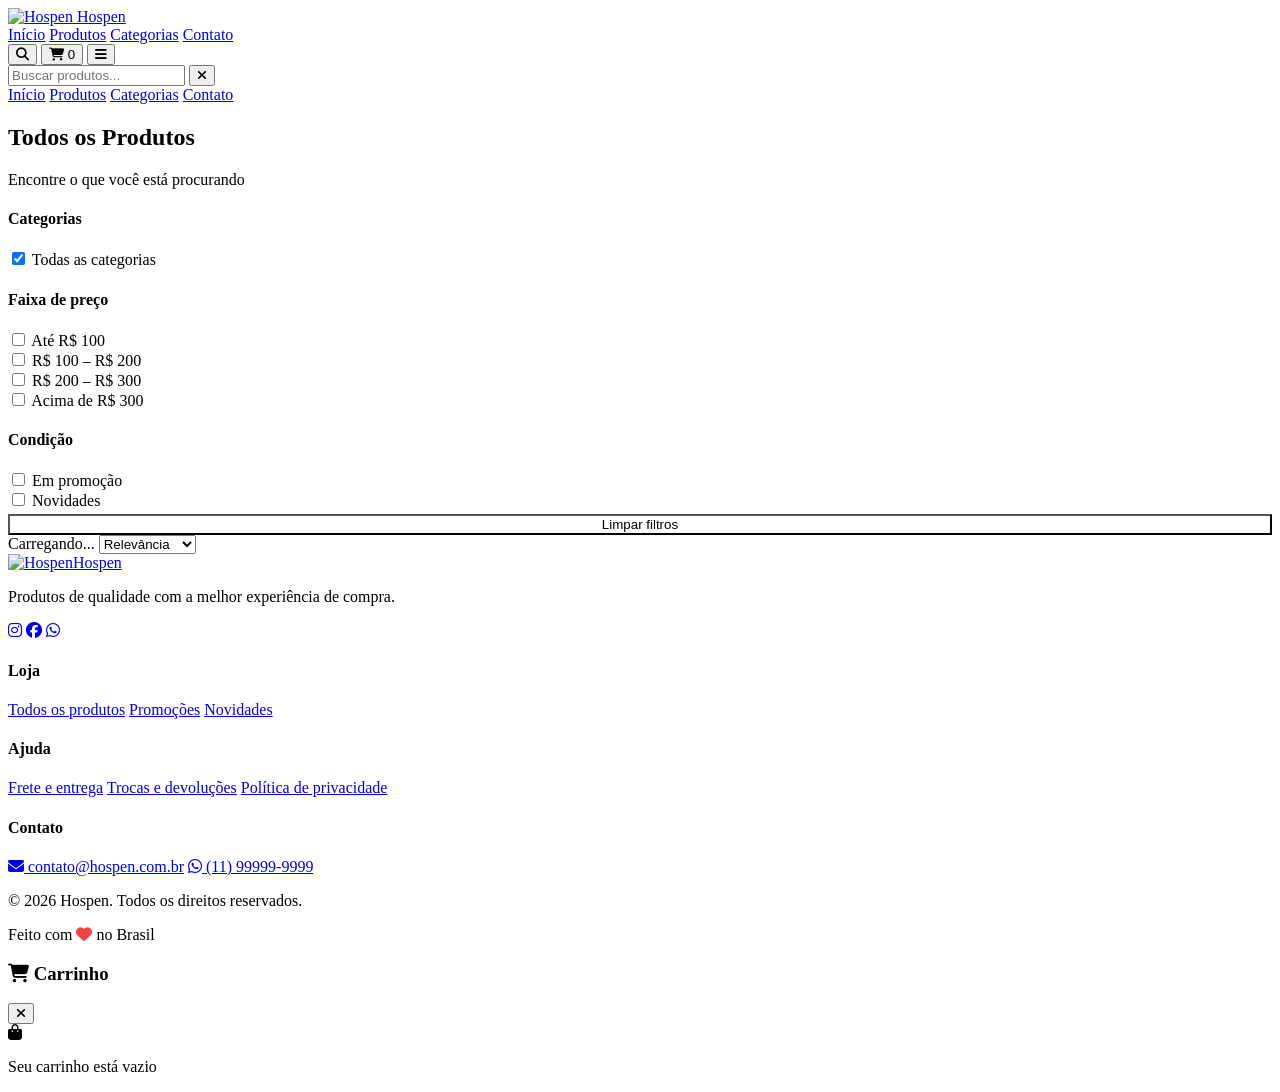
==== catalog.html @ ec9a15dd "Add files via upload" ====
<!DOCTYPE html>
<html lang="pt-BR">
<head>
  <meta charset="UTF-8" />
  <meta name="viewport" content="width=device-width, initial-scale=1.0" />
  <title>Produtos — Hospen</title>
  <link rel="stylesheet" href="css/style.css" />
  <link rel="stylesheet" href="https://cdn.jsdelivr.net/npm/@fortawesome/fontawesome-free@6.4.0/css/all.min.css" />
  <link href="https://fonts.googleapis.com/css2?family=Inter:wght@300;400;500;600;700;800&display=swap" rel="stylesheet" />
</head>
<body>

  <!-- HEADER -->
  <header class="header" id="header">
    <div class="header-inner container">
      <a href="index.html" class="logo">
        <img src="logo.png" alt="Hospen" style="height:32px;width:auto;" />
        <span>Hospen</span>
      </a>
      <nav class="nav-desktop" aria-label="Menu principal">
        <a href="index.html" class="nav-link">Início</a>
        <a href="catalog.html" class="nav-link active">Produtos</a>
        <a href="index.html#categorias" class="nav-link">Categorias</a>
        <a href="index.html#contato" class="nav-link">Contato</a>
      </nav>
      <div class="header-actions">
        <button class="btn-search" aria-label="Buscar"><i class="fa-solid fa-magnifying-glass"></i></button>
        <button class="btn-cart" id="btn-cart-header" aria-label="Carrinho">
          <i class="fa-solid fa-cart-shopping"></i>
          <span class="cart-badge" id="cart-badge">0</span>
        </button>
        <button class="btn-menu-mobile" id="btn-menu-mobile" aria-label="Abrir menu">
          <i class="fa-solid fa-bars"></i>
        </button>
      </div>
    </div>
    <div class="search-bar" id="search-bar">
      <div class="container">
        <input type="text" id="search-input" placeholder="Buscar produtos..." autocomplete="off" />
        <button id="btn-search-close"><i class="fa-solid fa-xmark"></i></button>
      </div>
    </div>
    <nav class="nav-mobile" id="nav-mobile" aria-label="Menu mobile">
      <a href="index.html" class="nav-link">Início</a>
      <a href="catalog.html" class="nav-link">Produtos</a>
      <a href="index.html#categorias" class="nav-link">Categorias</a>
      <a href="index.html#contato" class="nav-link">Contato</a>
    </nav>
  </header>

  <!-- PAGE HERO -->
  <section class="page-hero">
    <div class="container">
      <h1 id="page-title">Todos os Produtos</h1>
      <p id="page-subtitle">Encontre o que você está procurando</p>
    </div>
  </section>

  <!-- CATALOG -->
  <main class="container">
    <div class="catalog-layout">

      <!-- FILTROS -->
      <aside class="filters-sidebar" id="filters-sidebar">
        <div class="filter-card">
          <h4>Categorias</h4>
          <div id="filter-categories">
            <label class="filter-option">
              <input type="checkbox" value="all" checked id="cat-all" onchange="handleCatFilter(this)" />
              <label for="cat-all">Todas as categorias</label>
            </label>
          </div>
        </div>

        <div class="filter-card">
          <h4>Faixa de preço</h4>
          <div class="filter-option">
            <input type="checkbox" id="price-0-100" value="0-100" onchange="applyFilters()" />
            <label for="price-0-100">Até R$ 100</label>
          </div>
          <div class="filter-option">
            <input type="checkbox" id="price-100-200" value="100-200" onchange="applyFilters()" />
            <label for="price-100-200">R$ 100 – R$ 200</label>
          </div>
          <div class="filter-option">
            <input type="checkbox" id="price-200-300" value="200-300" onchange="applyFilters()" />
            <label for="price-200-300">R$ 200 – R$ 300</label>
          </div>
          <div class="filter-option">
            <input type="checkbox" id="price-300" value="300+" onchange="applyFilters()" />
            <label for="price-300">Acima de R$ 300</label>
          </div>
        </div>

        <div class="filter-card">
          <h4>Condição</h4>
          <div class="filter-option">
            <input type="checkbox" id="filter-sale" value="sale" onchange="applyFilters()" />
            <label for="filter-sale">Em promoção</label>
          </div>
          <div class="filter-option">
            <input type="checkbox" id="filter-new" value="new" onchange="applyFilters()" />
            <label for="filter-new">Novidades</label>
          </div>
        </div>

        <button class="btn btn-outline" style="width:100%;background:var(--primary);margin-top:4px" onclick="clearFilters()">
          Limpar filtros
        </button>
      </aside>

      <!-- PRODUTOS -->
      <section class="catalog-main">
        <div class="catalog-toolbar">
          <span class="catalog-count" id="catalog-count">Carregando...</span>
          <select class="catalog-sort" id="catalog-sort" onchange="applyFilters()">
            <option value="default">Relevância</option>
            <option value="price-asc">Menor preço</option>
            <option value="price-desc">Maior preço</option>
          </select>
        </div>

        <!-- Mobile: Abrir filtros -->
        <div style="display:none" id="mobile-filter-toggle">
          <button class="btn btn-ghost" style="width:100%;margin-bottom:16px" onclick="toggleMobileFilters()">
            <i class="fa-solid fa-sliders"></i> Filtros
          </button>
          <!-- Mobile filter drawer aqui se precisar -->
        </div>

        <div class="products-grid" id="catalog-grid">
          <!-- Preenchido via JS -->
        </div>

        <div class="pagination" id="pagination"></div>
      </section>
    </div>
  </main>

  <!-- FOOTER -->
  <footer class="footer">
    <div class="container footer-grid">
      <div class="footer-brand">
        <a href="index.html" class="logo"><img src="logo.png" alt="Hospen" style="height:32px;width:auto;" /><span>Hospen</span></a>
        <p>Produtos de qualidade com a melhor experiência de compra.</p>
        <div class="social-links">
          <a href="#" aria-label="Instagram"><i class="fa-brands fa-instagram"></i></a>
          <a href="#" aria-label="Facebook"><i class="fa-brands fa-facebook"></i></a>
          <a href="#" aria-label="WhatsApp"><i class="fa-brands fa-whatsapp"></i></a>
        </div>
      </div>
      <div class="footer-col">
        <h4>Loja</h4>
        <a href="catalog.html">Todos os produtos</a>
        <a href="catalog.html?filter=sale">Promoções</a>
        <a href="catalog.html?filter=new">Novidades</a>
      </div>
      <div class="footer-col">
        <h4>Ajuda</h4>
        <a href="#">Frete e entrega</a>
        <a href="#">Trocas e devoluções</a>
        <a href="#">Política de privacidade</a>
      </div>
      <div class="footer-col">
        <h4>Contato</h4>
        <a href="mailto:contato@hospen.com.br"><i class="fa-solid fa-envelope"></i> contato@hospen.com.br</a>
        <a href="https://wa.me/5511999999999"><i class="fa-brands fa-whatsapp"></i> (11) 99999-9999</a>
      </div>
    </div>
    <div class="footer-bottom">
      <p>© 2026 Hospen. Todos os direitos reservados.</p>
      <p>Feito com <i class="fa-solid fa-heart" style="color:#ef4444"></i> no Brasil</p>
    </div>
  </footer>

  <!-- CARRINHO LATERAL -->
  <aside class="cart-sidebar" id="cart-sidebar">
    <div class="cart-header">
      <h3><i class="fa-solid fa-cart-shopping"></i> Carrinho</h3>
      <button id="btn-close-cart"><i class="fa-solid fa-xmark"></i></button>
    </div>
    <div class="cart-items" id="cart-items">
      <div class="cart-empty" id="cart-empty">
        <i class="fa-solid fa-bag-shopping"></i>
        <p>Seu carrinho está vazio</p>
      </div>
    </div>
    <div class="cart-footer" id="cart-footer" style="display:none">
      <div class="cart-summary"><span>Subtotal</span><strong id="cart-subtotal">R$ 0,00</strong></div>
      <div class="cart-summary"><span>Frete</span><strong id="cart-freight">Calcular</strong></div>
      <div class="cart-summary total"><span>Total</span><strong id="cart-total">R$ 0,00</strong></div>
      <a href="checkout.html" class="btn btn-primary btn-full"><i class="fa-solid fa-lock"></i> Finalizar compra</a>
      <button class="btn btn-ghost btn-full" id="btn-continue-shopping">Continuar comprando</button>
    </div>
  </aside>
  <div class="overlay" id="overlay"></div>
  <div class="toast" id="toast"></div>

  <script src="js/store.js"></script>
  <script src="js/cart.js"></script>
  <script src="js/main.js"></script>
  <script src="js/catalog.js"></script>
</body>
</html>
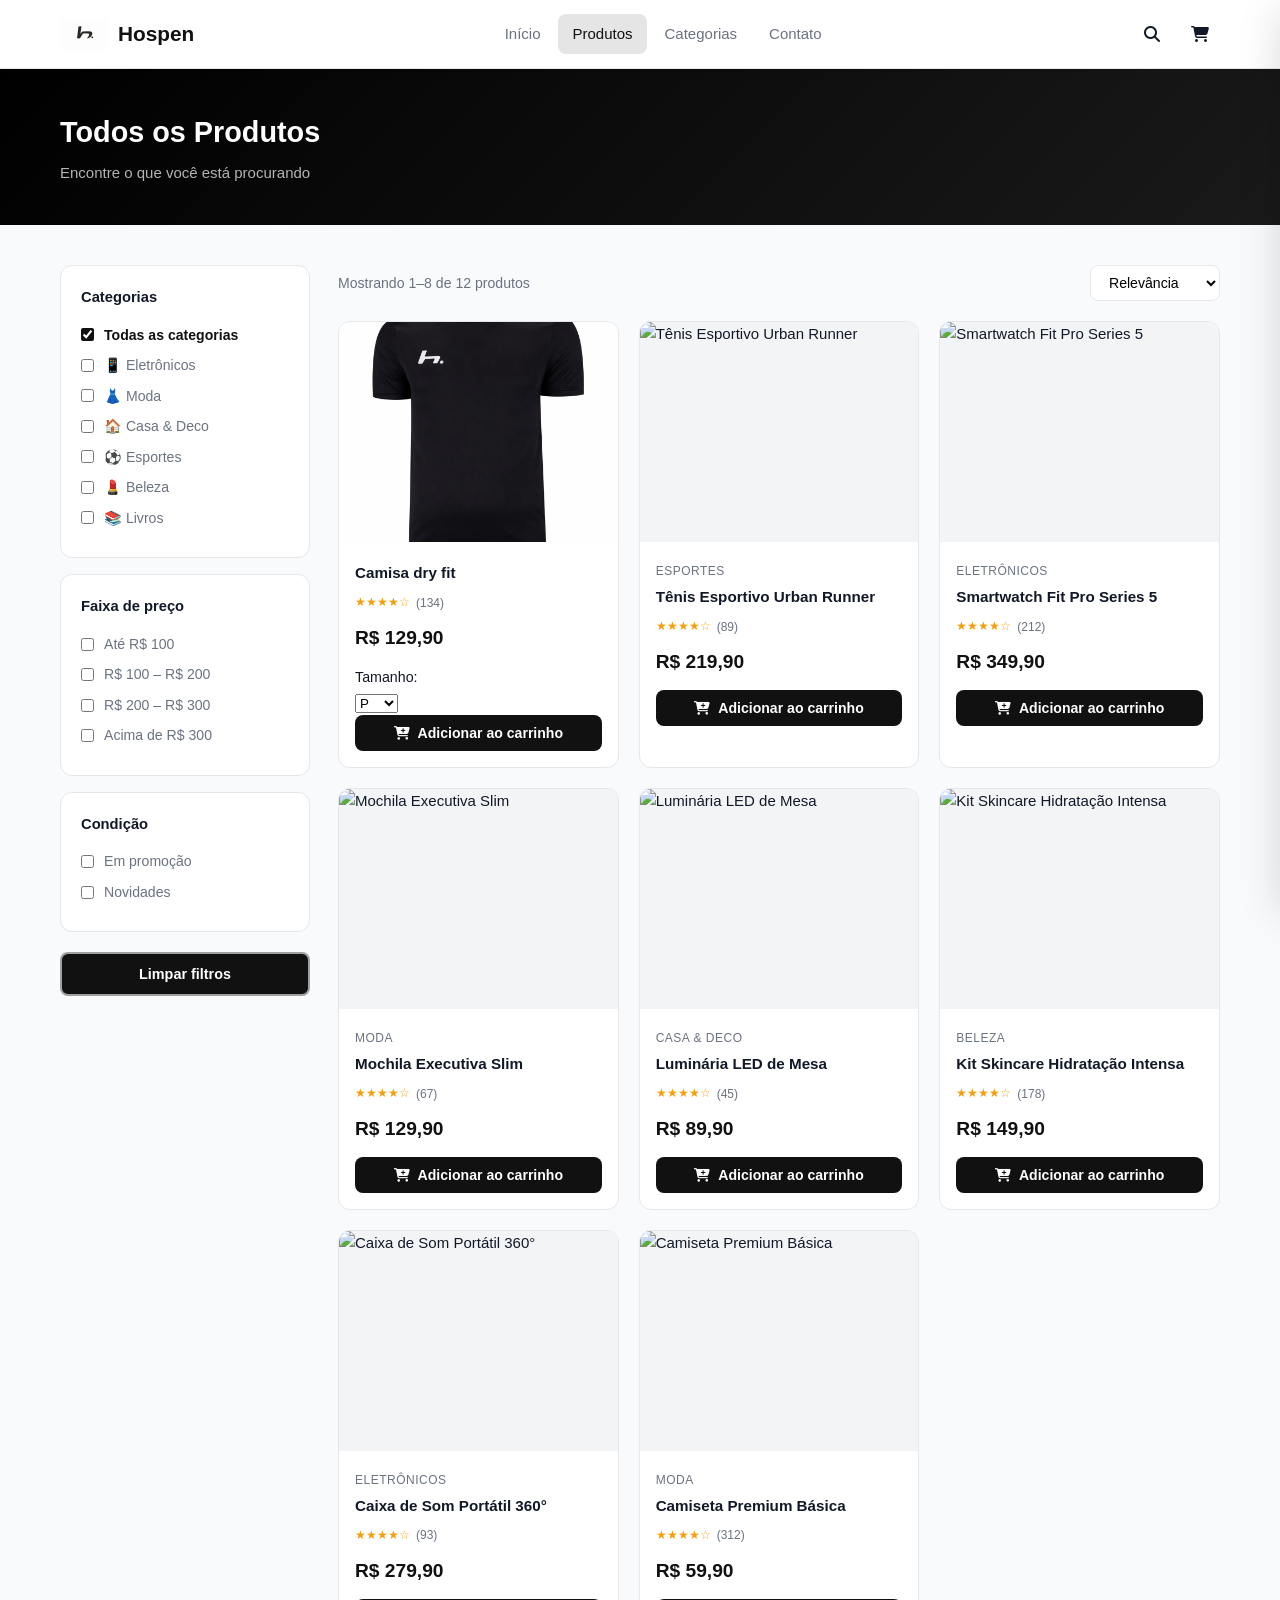
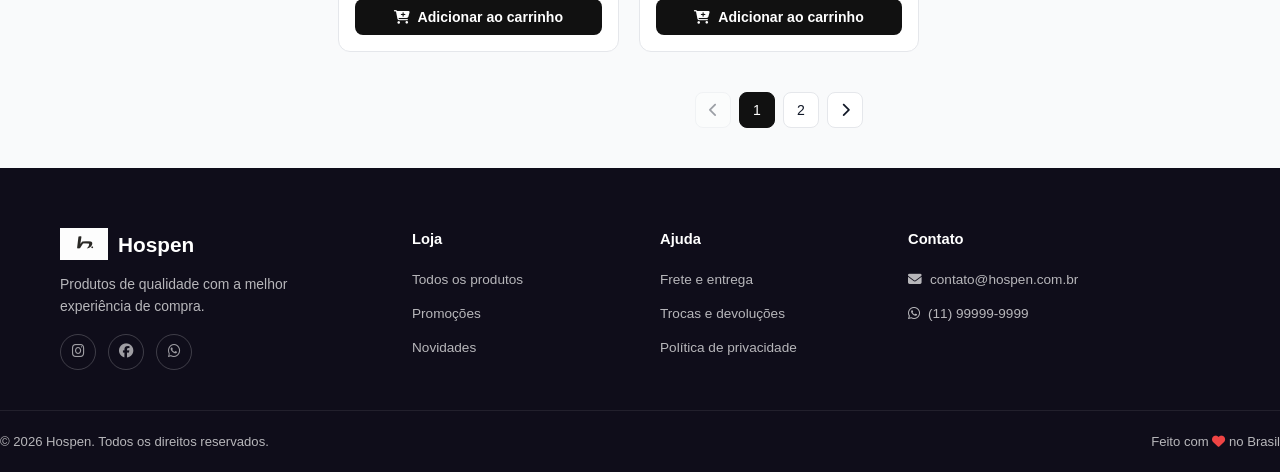
==== commit fb3de486: "Add files via upload" ====
--- a/catalog.html
+++ b/catalog.html
@@ -4,7 +4,7 @@
   <meta charset="UTF-8" />
   <meta name="viewport" content="width=device-width, initial-scale=1.0" />
   <title>Produtos — Hospen</title>
-  <link rel="stylesheet" href="css/style.css" />
+  <link rel="stylesheet" href="style.css" />
   <link rel="stylesheet" href="https://cdn.jsdelivr.net/npm/@fortawesome/fontawesome-free@6.4.0/css/all.min.css" />
   <link href="https://fonts.googleapis.com/css2?family=Inter:wght@300;400;500;600;700;800&display=swap" rel="stylesheet" />
 </head>
@@ -196,9 +196,9 @@
   <div class="overlay" id="overlay"></div>
   <div class="toast" id="toast"></div>
 
-  <script src="js/store.js"></script>
-  <script src="js/cart.js"></script>
-  <script src="js/main.js"></script>
-  <script src="js/catalog.js"></script>
+  <script src="store.js"></script>
+  <script src="cart.js"></script>
+  <script src="main.js"></script>
+  <script src="catalog.js"></script>
 </body>
 </html>
--- a/style.css
+++ b/style.css
@@ -0,0 +1,1083 @@
+/* =====================================================
+  HOSPEN — CSS Principal
+   ===================================================== */
+
+/* --- RESET & VARIÁVEIS --- */
+*, *::before, *::after { box-sizing: border-box; margin: 0; padding: 0; }
+
+:root {
+  --primary: #111111;
+  --primary-dark: #000000;
+  --primary-light: #e5e5e5;
+  --accent: #000000;
+  --success: #22c55e;
+  --danger: #ef4444;
+  --bg: #f9fafb;
+  --white: #ffffff;
+  --text: #111827;
+  --text-muted: #6b7280;
+  --border: #e5e7eb;
+  --shadow-sm: 0 1px 3px rgba(0,0,0,.08);
+  --shadow: 0 4px 16px rgba(0,0,0,.10);
+  --shadow-lg: 0 12px 40px rgba(0,0,0,.15);
+  --radius: 12px;
+  --radius-sm: 8px;
+  --header-h: 68px;
+  --transition: .2s ease;
+  --font: 'Inter', sans-serif;
+}
+
+html { scroll-behavior: smooth; }
+body {
+  font-family: var(--font);
+  background: var(--bg);
+  color: var(--text);
+  font-size: 15px;
+  line-height: 1.6;
+  -webkit-font-smoothing: antialiased;
+}
+
+a { text-decoration: none; color: inherit; }
+img { max-width: 100%; display: block; }
+button { cursor: pointer; border: none; background: none; font-family: var(--font); }
+input, select, textarea { font-family: var(--font); }
+
+.container {
+  max-width: 1200px;
+  margin: 0 auto;
+  padding: 0 20px;
+}
+
+/* =====================================================
+   BOTÕES
+   ===================================================== */
+.btn {
+  display: inline-flex;
+  align-items: center;
+  justify-content: center;
+  gap: 8px;
+  padding: 12px 24px;
+  border-radius: var(--radius-sm);
+  font-weight: 600;
+  font-size: 0.9rem;
+  transition: all var(--transition);
+  cursor: pointer;
+  white-space: nowrap;
+}
+.btn-primary {
+  background: var(--primary);
+  color: var(--white);
+  box-shadow: 0 4px 14px rgba(0,0,0,.18);
+}
+.btn-primary:hover { background: var(--primary-dark); transform: translateY(-1px); box-shadow: 0 6px 18px rgba(0,0,0,.25); }
+.btn-outline {
+  background: transparent;
+  color: var(--white);
+  border: 2px solid rgba(255,255,255,.6);
+}
+.btn-outline:hover { background: rgba(255,255,255,.15); border-color: var(--white); }
+.btn-light {
+  background: var(--white);
+  color: var(--primary);
+  font-weight: 700;
+}
+.btn-light:hover { background: var(--primary-light); }
+.btn-ghost {
+  background: transparent;
+  color: var(--text-muted);
+  border: 1px solid var(--border);
+}
+.btn-ghost:hover { background: var(--bg); color: var(--text); }
+.btn-full { width: 100%; }
+
+/* =====================================================
+   HEADER
+   ===================================================== */
+.header {
+  position: sticky;
+  top: 0;
+  z-index: 1000;
+  background: var(--white);
+  border-bottom: 1px solid var(--border);
+  box-shadow: var(--shadow-sm);
+}
+.header-inner {
+  display: flex;
+  align-items: center;
+  justify-content: space-between;
+  height: var(--header-h);
+}
+.logo {
+  display: flex;
+  align-items: center;
+  gap: 10px;
+  font-weight: 800;
+  font-size: 1.3rem;
+  color: var(--primary);
+}
+.logo i { font-size: 1.4rem; }
+.nav-desktop { display: flex; align-items: center; gap: 4px; }
+.nav-link {
+  padding: 8px 14px;
+  border-radius: var(--radius-sm);
+  font-weight: 500;
+  color: var(--text-muted);
+  transition: all var(--transition);
+}
+.nav-link:hover, .nav-link.active { color: var(--primary); background: var(--primary-light); }
+.header-actions { display: flex; align-items: center; gap: 8px; }
+.btn-search, .btn-cart, .btn-menu-mobile {
+  width: 40px; height: 40px;
+  border-radius: 50%;
+  display: flex; align-items: center; justify-content: center;
+  font-size: 1rem;
+  color: var(--text);
+  transition: all var(--transition);
+  position: relative;
+}
+.btn-search:hover, .btn-cart:hover, .btn-menu-mobile:hover { background: var(--primary-light); color: var(--primary); }
+.cart-badge {
+  position: absolute;
+  top: -2px; right: -2px;
+  background: var(--accent);
+  color: var(--white);
+  font-size: 0.65rem;
+  font-weight: 700;
+  width: 18px; height: 18px;
+  border-radius: 50%;
+  display: flex; align-items: center; justify-content: center;
+  display: none;
+}
+.cart-badge.visible { display: flex; }
+.btn-menu-mobile { display: none; }
+
+/* Search Bar */
+.search-bar {
+  background: var(--white);
+  border-top: 1px solid var(--border);
+  padding: 10px 0;
+  display: none;
+}
+.search-bar.open { display: block; }
+.search-bar .container { display: flex; align-items: center; gap: 10px; }
+.search-bar input {
+  flex: 1;
+  padding: 10px 16px;
+  border: 1.5px solid var(--border);
+  border-radius: var(--radius-sm);
+  font-size: 0.95rem;
+  outline: none;
+  transition: border-color var(--transition);
+}
+.search-bar input:focus { border-color: var(--primary); }
+#btn-search-close { width: 36px; height: 36px; border-radius: 50%; display: flex; align-items: center; justify-content: center; color: var(--text-muted); font-size: 1.1rem; }
+#btn-search-close:hover { background: var(--bg); }
+
+/* Mobile Nav */
+.nav-mobile {
+  display: none;
+  flex-direction: column;
+  padding: 12px 20px;
+  border-top: 1px solid var(--border);
+  background: var(--white);
+}
+.nav-mobile.open { display: flex; }
+.nav-mobile .nav-link { padding: 10px 12px; border-radius: var(--radius-sm); }
+
+/* =====================================================
+   HERO
+   ===================================================== */
+.hero {
+  background: linear-gradient(135deg, #000000 0%, #222222 50%, #111111 100%);
+  color: var(--white);
+  min-height: calc(100vh - var(--header-h));
+  display: grid;
+  grid-template-columns: 1fr 1fr;
+  align-items: center;
+  gap: 40px;
+  padding: 60px 20px;
+  max-width: 1400px;
+  margin: 0 auto;
+  overflow: hidden;
+  position: relative;
+}
+.hero::before {
+  content: '';
+  position: absolute;
+  inset: 0;
+  background: radial-gradient(circle at 70% 30%, rgba(249,115,22,.15) 0%, transparent 60%);
+  pointer-events: none;
+}
+.hero-content { max-width: 560px; z-index: 1; }
+.hero-tag {
+  display: inline-flex;
+  align-items: center;
+  gap: 8px;
+  background: rgba(255,255,255,.12);
+  border: 1px solid rgba(255,255,255,.2);
+  padding: 6px 14px;
+  border-radius: 20px;
+  font-size: 0.82rem;
+  font-weight: 500;
+  margin-bottom: 20px;
+  color: rgba(255,255,255,.9);
+}
+.hero-title {
+  font-size: clamp(2rem, 5vw, 3.2rem);
+  font-weight: 800;
+  line-height: 1.15;
+  margin-bottom: 18px;
+  letter-spacing: -0.5px;
+}
+.hero-subtitle {
+  font-size: 1.05rem;
+  color: rgba(255,255,255,.75);
+  margin-bottom: 32px;
+  max-width: 440px;
+}
+.hero-cta { display: flex; gap: 12px; flex-wrap: wrap; margin-bottom: 40px; }
+.hero-stats { display: flex; gap: 32px; }
+.stat { display: flex; flex-direction: column; align-items: flex-start; }
+.stat strong { font-size: 1.4rem; font-weight: 800; }
+.stat span { font-size: 0.8rem; color: rgba(255,255,255,.65); }
+
+.hero-visual {
+  display: flex;
+  justify-content: center;
+  align-items: center;
+  position: relative;
+  z-index: 1;
+}
+.hero-img-wrap {
+  width: 420px;
+  height: 420px;
+  border-radius: 30px;
+  overflow: hidden;
+  box-shadow: var(--shadow-lg);
+  background: rgba(255,255,255,.05);
+}
+.hero-img-wrap img { width: 100%; height: 100%; object-fit: cover; }
+.hero-badge {
+  position: absolute;
+  top: 20px;
+  left: 10px;
+  background: var(--accent);
+  color: var(--white);
+  font-weight: 700;
+  font-size: 0.85rem;
+  padding: 6px 14px;
+  border-radius: 20px;
+  box-shadow: 0 4px 12px rgba(249,115,22,.5);
+}
+
+/* =====================================================
+   BENEFÍCIOS
+   ===================================================== */
+.benefits {
+  background: var(--white);
+  border-bottom: 1px solid var(--border);
+  padding: 20px 0;
+}
+.benefits-grid {
+  display: grid;
+  grid-template-columns: repeat(4, 1fr);
+  gap: 20px;
+}
+.benefit-item {
+  display: flex;
+  align-items: center;
+  gap: 14px;
+  padding: 16px;
+}
+.benefit-item i {
+  font-size: 1.6rem;
+  color: var(--primary);
+  flex-shrink: 0;
+}
+.benefit-item div { display: flex; flex-direction: column; }
+.benefit-item strong { font-size: 0.92rem; color: var(--text); }
+.benefit-item span { font-size: 0.8rem; color: var(--text-muted); }
+
+/* =====================================================
+   SEÇÕES GERAIS
+   ===================================================== */
+.section-header {
+  display: flex;
+  align-items: flex-end;
+  justify-content: space-between;
+  margin-bottom: 28px;
+}
+.section-header h2 { font-size: 1.6rem; font-weight: 700; }
+.section-header p { color: var(--text-muted); font-size: 0.92rem; margin-top: 4px; }
+.link-all { color: var(--primary); font-weight: 600; font-size: 0.9rem; display: flex; align-items: center; gap: 6px; }
+.link-all:hover { text-decoration: underline; }
+
+/* =====================================================
+   CATEGORIAS
+   ===================================================== */
+.categories-section { padding: 60px 0; }
+.categories-grid {
+  display: grid;
+  grid-template-columns: repeat(auto-fill, minmax(160px, 1fr));
+  gap: 16px;
+}
+.category-card {
+  background: var(--white);
+  border: 1.5px solid var(--border);
+  border-radius: var(--radius);
+  padding: 24px 16px;
+  text-align: center;
+  transition: all var(--transition);
+  cursor: pointer;
+}
+.category-card:hover { border-color: var(--primary); transform: translateY(-3px); box-shadow: var(--shadow); }
+.category-card .cat-icon { font-size: 2rem; margin-bottom: 10px; }
+.category-card span { font-size: 0.9rem; font-weight: 600; color: var(--text); }
+
+/* =====================================================
+   PRODUTOS
+   ===================================================== */
+.products-section { padding: 60px 0; }
+.products-grid {
+  display: grid;
+  grid-template-columns: repeat(auto-fill, minmax(240px, 1fr));
+  gap: 20px;
+}
+.product-card {
+  background: var(--white);
+  border-radius: var(--radius);
+  overflow: hidden;
+  border: 1.5px solid var(--border);
+  transition: all var(--transition);
+  position: relative;
+}
+.product-card:hover { transform: translateY(-4px); box-shadow: var(--shadow); border-color: #222222; }
+.product-img-wrap {
+  position: relative;
+  overflow: hidden;
+  background: #f3f4f6;
+  height: 220px;
+}
+.product-img-wrap img { width: 100%; height: 100%; object-fit: cover; transition: transform .4s ease; }
+.product-card:hover .product-img-wrap img { transform: scale(1.05); }
+.badge-sale {
+  position: absolute;
+  top: 12px; left: 12px;
+  background: var(--danger);
+  color: var(--white);
+  font-size: 0.72rem;
+  font-weight: 700;
+  padding: 3px 10px;
+  border-radius: 20px;
+}
+.badge-new {
+  position: absolute;
+  top: 12px; left: 12px;
+  background: var(--success);
+  color: var(--white);
+  font-size: 0.72rem;
+  font-weight: 700;
+  padding: 3px 10px;
+  border-radius: 20px;
+}
+.btn-wishlist {
+  position: absolute;
+  top: 10px; right: 10px;
+  width: 34px; height: 34px;
+  border-radius: 50%;
+  background: var(--white);
+  box-shadow: var(--shadow-sm);
+  display: flex; align-items: center; justify-content: center;
+  font-size: 0.9rem;
+  color: var(--text-muted);
+  transition: all var(--transition);
+  opacity: 0;
+}
+.product-card:hover .btn-wishlist { opacity: 1; }
+.btn-wishlist:hover { color: var(--danger); }
+.product-info { padding: 16px; }
+.product-category { font-size: 0.75rem; color: var(--text-muted); font-weight: 500; text-transform: uppercase; letter-spacing: .5px; }
+.product-name { font-size: 0.95rem; font-weight: 600; margin: 4px 0 10px; line-height: 1.4; }
+.product-name a:hover { color: var(--primary); }
+.product-rating { display: flex; align-items: center; gap: 6px; margin-bottom: 10px; }
+.stars-sm { color: #f59e0b; font-size: 0.78rem; }
+.rating-count { font-size: 0.75rem; color: var(--text-muted); }
+.product-price { display: flex; align-items: baseline; gap: 8px; margin-bottom: 12px; }
+.price-original { font-size: 0.82rem; color: var(--text-muted); text-decoration: line-through; }
+.price-current { font-size: 1.2rem; font-weight: 700; color: var(--primary); }
+.btn-add-cart {
+  width: 100%;
+  padding: 10px;
+  background: var(--primary);
+  color: var(--white);
+  border-radius: var(--radius-sm);
+  font-weight: 600;
+  font-size: 0.88rem;
+  display: flex; align-items: center; justify-content: center;
+  gap: 8px;
+  transition: all var(--transition);
+}
+.btn-add-cart:hover { background: var(--primary-dark); transform: translateY(-1px); }
+.btn-add-cart.added { background: var(--success); }
+
+/* =====================================================
+   PROMO BANNER
+   ===================================================== */
+.promo-banner {
+  background: linear-gradient(135deg, #000000 0%, #1a1a1a 100%);
+  padding: 60px 20px;
+  overflow: hidden;
+}
+.promo-inner {
+  display: grid;
+  grid-template-columns: 1fr 1fr;
+  gap: 40px;
+  align-items: center;
+}
+.promo-text { color: var(--white); }
+.promo-tag {
+  display: inline-block;
+  background: rgba(249,115,22,.2);
+  color: #fb923c;
+  font-size: 0.8rem;
+  font-weight: 600;
+  padding: 4px 12px;
+  border-radius: 20px;
+  margin-bottom: 16px;
+  border: 1px solid rgba(249,115,22,.3);
+}
+.promo-text h2 { font-size: 2.2rem; font-weight: 800; margin-bottom: 12px; line-height: 1.2; }
+.promo-text p { color: rgba(255,255,255,.7); margin-bottom: 24px; }
+.promo-img { border-radius: var(--radius); overflow: hidden; height: 320px; }
+.promo-img img { width: 100%; height: 100%; object-fit: contain; object-position: center top; }
+
+/* =====================================================
+   DEPOIMENTOS
+   ===================================================== */
+.testimonials-section { padding: 60px 0; background: var(--white); }
+.testimonials-grid {
+  display: grid;
+  grid-template-columns: repeat(auto-fill, minmax(300px, 1fr));
+  gap: 20px;
+}
+.testimonial-card {
+  background: var(--bg);
+  border: 1.5px solid var(--border);
+  border-radius: var(--radius);
+  padding: 24px;
+}
+.stars { color: #f59e0b; font-size: 1.1rem; margin-bottom: 12px; }
+.testimonial-card p { color: var(--text-muted); font-size: 0.92rem; margin-bottom: 16px; line-height: 1.6; }
+.author { display: flex; align-items: center; gap: 12px; }
+.author img { width: 40px; height: 40px; border-radius: 50%; object-fit: cover; }
+.author span { display: flex; flex-direction: column; font-size: 0.85rem; color: var(--text-muted); }
+.author strong { color: var(--text); }
+
+/* =====================================================
+   NEWSLETTER
+   ===================================================== */
+.newsletter-section {
+  background: var(--primary);
+  padding: 50px 20px;
+}
+.newsletter-inner {
+  display: grid;
+  grid-template-columns: 1fr 1fr;
+  align-items: center;
+  gap: 32px;
+}
+.newsletter-text { color: var(--white); }
+.newsletter-text h2 { font-size: 1.8rem; font-weight: 700; margin-bottom: 6px; }
+.newsletter-text p { color: rgba(255,255,255,.75); }
+.newsletter-form { display: flex; gap: 10px; flex-wrap: wrap; }
+.newsletter-form input {
+  flex: 1;
+  min-width: 200px;
+  padding: 12px 18px;
+  border-radius: var(--radius-sm);
+  border: 2px solid rgba(255,255,255,.25);
+  background: rgba(255,255,255,.12);
+  color: var(--white);
+  font-size: 0.95rem;
+  outline: none;
+}
+.newsletter-form input::placeholder { color: rgba(255,255,255,.5); }
+.newsletter-form input:focus { border-color: var(--white); }
+
+/* =====================================================
+   FOOTER
+   ===================================================== */
+.footer { background: #0f0d1a; color: rgba(255,255,255,.7); padding: 60px 0 0; }
+.footer-grid {
+  display: grid;
+  grid-template-columns: 1.5fr 1fr 1fr 1.5fr;
+  gap: 40px;
+  margin-bottom: 40px;
+}
+.footer-brand .logo { color: var(--white); margin-bottom: 12px; }
+.footer-brand p { font-size: 0.87rem; line-height: 1.6; max-width: 240px; }
+.social-links { display: flex; gap: 12px; margin-top: 16px; }
+.social-links a {
+  width: 36px; height: 36px;
+  border-radius: 50%;
+  border: 1px solid rgba(255,255,255,.2);
+  display: flex; align-items: center; justify-content: center;
+  font-size: 0.9rem;
+  color: rgba(255,255,255,.6);
+  transition: all var(--transition);
+}
+.social-links a:hover { background: var(--primary); border-color: var(--primary); color: var(--white); }
+.footer-col { display: flex; flex-direction: column; gap: 4px; }
+.footer-col h4 { color: var(--white); font-size: 0.92rem; font-weight: 700; margin-bottom: 10px; }
+.footer-col a { font-size: 0.85rem; padding: 4px 0; display: flex; align-items: center; gap: 8px; }
+.footer-col a:hover { color: var(--white); }
+.footer-bottom {
+  border-top: 1px solid rgba(255,255,255,.08);
+  padding: 20px 0;
+  display: flex;
+  justify-content: space-between;
+  align-items: center;
+  font-size: 0.82rem;
+}
+
+/* =====================================================
+   CARRINHO LATERAL
+   ===================================================== */
+.cart-sidebar {
+  position: fixed;
+  top: 0; right: 0;
+  width: 380px;
+  height: 100vh;
+  background: var(--white);
+  box-shadow: var(--shadow-lg);
+  z-index: 2000;
+  display: flex;
+  flex-direction: column;
+  transform: translateX(100%);
+  transition: transform .3s cubic-bezier(.4,0,.2,1);
+}
+.cart-sidebar.open { transform: translateX(0); }
+.cart-header {
+  display: flex;
+  align-items: center;
+  justify-content: space-between;
+  padding: 20px 24px;
+  border-bottom: 1px solid var(--border);
+}
+.cart-header h3 { font-size: 1.05rem; font-weight: 700; display: flex; align-items: center; gap: 10px; }
+#btn-close-cart { width: 34px; height: 34px; border-radius: 50%; display: flex; align-items: center; justify-content: center; color: var(--text-muted); font-size: 1.1rem; }
+#btn-close-cart:hover { background: var(--bg); }
+.cart-items { flex: 1; overflow-y: auto; padding: 16px 24px; }
+.cart-empty { display: flex; flex-direction: column; align-items: center; justify-content: center; height: 100%; text-align: center; gap: 10px; color: var(--text-muted); }
+.cart-empty i { font-size: 3rem; opacity: .3; }
+.cart-empty p { font-size: 0.95rem; }
+.cart-item {
+  display: flex;
+  gap: 12px;
+  padding: 14px 0;
+  border-bottom: 1px solid var(--border);
+}
+.cart-item-img { width: 64px; height: 64px; border-radius: var(--radius-sm); overflow: hidden; flex-shrink: 0; background: #f3f4f6; }
+.cart-item-img img { width: 100%; height: 100%; object-fit: cover; }
+.cart-item-details { flex: 1; min-width: 0; }
+.cart-item-name { font-size: 0.88rem; font-weight: 600; margin-bottom: 4px; white-space: nowrap; overflow: hidden; text-overflow: ellipsis; }
+.cart-item-price { font-size: 0.85rem; color: var(--primary); font-weight: 700; }
+.cart-item-actions { display: flex; align-items: center; gap: 8px; margin-top: 8px; }
+.qty-btn {
+  width: 26px; height: 26px;
+  border-radius: 6px;
+  border: 1.5px solid var(--border);
+  display: flex; align-items: center; justify-content: center;
+  font-size: 0.9rem;
+  color: var(--text);
+  transition: all var(--transition);
+}
+.qty-btn:hover { border-color: var(--primary); color: var(--primary); }
+.qty-value { font-size: 0.9rem; font-weight: 600; min-width: 20px; text-align: center; }
+.btn-remove-item { color: var(--text-muted); font-size: 0.82rem; margin-left: auto; }
+.btn-remove-item:hover { color: var(--danger); }
+.cart-footer { padding: 16px 24px 24px; border-top: 1px solid var(--border); }
+.cart-summary {
+  display: flex;
+  justify-content: space-between;
+  align-items: center;
+  font-size: 0.9rem;
+  margin-bottom: 8px;
+  color: var(--text-muted);
+}
+.cart-summary strong { color: var(--text); }
+.cart-summary.total { font-size: 1rem; font-weight: 700; padding-top: 8px; border-top: 1px solid var(--border); margin-bottom: 16px; }
+.cart-summary.total strong { color: var(--primary); font-size: 1.15rem; }
+
+/* =====================================================
+   OVERLAY
+   ===================================================== */
+.overlay {
+  position: fixed;
+  inset: 0;
+  background: rgba(0,0,0,.5);
+  z-index: 1500;
+  opacity: 0;
+  pointer-events: none;
+  transition: opacity .3s ease;
+}
+.overlay.active { opacity: 1; pointer-events: auto; }
+
+/* =====================================================
+   TOAST
+   ===================================================== */
+.toast {
+  position: fixed;
+  bottom: 24px;
+  left: 50%;
+  transform: translateX(-50%) translateY(80px);
+  background: #1e1e2e;
+  color: var(--white);
+  padding: 12px 22px;
+  border-radius: 8px;
+  font-size: 0.88rem;
+  font-weight: 500;
+  z-index: 9999;
+  box-shadow: var(--shadow);
+  opacity: 0;
+  transition: all .3s ease;
+  white-space: nowrap;
+}
+.toast.show {
+  opacity: 1;
+  transform: translateX(-50%) translateY(0);
+}
+
+/* =====================================================
+   CATALOG PAGE
+   ===================================================== */
+.page-hero {
+  background: linear-gradient(135deg, #000000 0%, #1a1a1a 100%);
+  padding: 40px 0;
+  color: var(--white);
+}
+.page-hero h1 { font-size: 1.8rem; font-weight: 700; margin-bottom: 6px; }
+.page-hero p { color: rgba(255,255,255,.7); }
+.catalog-layout {
+  display: grid;
+  grid-template-columns: 250px 1fr;
+  gap: 28px;
+  padding: 40px 0;
+}
+.filters-sidebar { min-width: 0; }
+.filter-card {
+  background: var(--white);
+  border: 1.5px solid var(--border);
+  border-radius: var(--radius);
+  padding: 20px;
+  margin-bottom: 16px;
+}
+.filter-card h4 { font-size: 0.92rem; font-weight: 700; margin-bottom: 14px; }
+.filter-option { display: flex; align-items: center; gap: 10px; margin-bottom: 8px; font-size: 0.88rem; cursor: pointer; }
+.filter-option input[type="checkbox"] { accent-color: var(--primary); }
+.filter-option label { cursor: pointer; color: var(--text-muted); }
+.filter-option input:checked + label { color: var(--primary); font-weight: 600; }
+.catalog-main { min-width: 0; }
+.catalog-toolbar {
+  display: flex;
+  align-items: center;
+  justify-content: space-between;
+  margin-bottom: 20px;
+  flex-wrap: wrap;
+  gap: 12px;
+}
+.catalog-count { font-size: 0.88rem; color: var(--text-muted); }
+.catalog-sort {
+  padding: 8px 14px;
+  border: 1.5px solid var(--border);
+  border-radius: var(--radius-sm);
+  font-size: 0.88rem;
+  background: var(--white);
+  outline: none;
+  cursor: pointer;
+}
+.catalog-sort:focus { border-color: var(--primary); }
+
+/* Paginação */
+.pagination { display: flex; justify-content: center; gap: 8px; margin-top: 40px; }
+.page-btn {
+  width: 36px; height: 36px;
+  border-radius: var(--radius-sm);
+  display: flex; align-items: center; justify-content: center;
+  font-size: 0.88rem;
+  font-weight: 500;
+  border: 1.5px solid var(--border);
+  background: var(--white);
+  color: var(--text);
+  transition: all var(--transition);
+}
+.page-btn:hover, .page-btn.active { background: var(--primary); border-color: var(--primary); color: var(--white); }
+
+/* =====================================================
+   CHECKOUT PAGE
+   ===================================================== */
+.checkout-header {
+  background: var(--white);
+  border-bottom: 1px solid var(--border);
+  padding: 16px 0;
+}
+.checkout-header .container { display: flex; align-items: center; justify-content: space-between; }
+.checkout-steps { display: flex; align-items: center; gap: 8px; }
+.step {
+  display: flex;
+  align-items: center;
+  gap: 8px;
+  font-size: 0.85rem;
+  color: var(--text-muted);
+}
+.step-num {
+  width: 28px; height: 28px;
+  border-radius: 50%;
+  border: 2px solid var(--border);
+  display: flex; align-items: center; justify-content: center;
+  font-size: 0.8rem;
+  font-weight: 700;
+}
+.step.active { color: var(--primary); }
+.step.active .step-num { background: var(--primary); border-color: var(--primary); color: var(--white); }
+.step.done .step-num { background: var(--success); border-color: var(--success); color: var(--white); }
+.step-divider { width: 30px; height: 2px; background: var(--border); }
+.checkout-layout {
+  display: grid;
+  grid-template-columns: 1fr 380px;
+  gap: 28px;
+  padding: 36px 0 60px;
+}
+.checkout-form-section {
+  background: var(--white);
+  border: 1.5px solid var(--border);
+  border-radius: var(--radius);
+  padding: 28px;
+  margin-bottom: 20px;
+}
+.checkout-form-section h3 { font-size: 1rem; font-weight: 700; margin-bottom: 20px; display: flex; align-items: center; gap: 10px; }
+.checkout-form-section h3 i { color: var(--primary); }
+.form-grid { display: grid; grid-template-columns: 1fr 1fr; gap: 16px; }
+.form-grid.full { grid-template-columns: 1fr; }
+.form-group { display: flex; flex-direction: column; gap: 6px; }
+.form-group.span2 { grid-column: span 2; }
+.form-group label { font-size: 0.82rem; font-weight: 600; color: var(--text-muted); }
+.form-group input, .form-group select {
+  padding: 10px 14px;
+  border: 1.5px solid var(--border);
+  border-radius: var(--radius-sm);
+  font-size: 0.92rem;
+  outline: none;
+  transition: border-color var(--transition);
+  background: var(--white);
+}
+.form-group input:focus, .form-group select:focus { border-color: var(--primary); }
+.payment-options { display: grid; grid-template-columns: repeat(3, 1fr); gap: 12px; margin-bottom: 20px; }
+.payment-option {
+  border: 2px solid var(--border);
+  border-radius: var(--radius-sm);
+  padding: 14px 10px;
+  text-align: center;
+  cursor: pointer;
+  transition: all var(--transition);
+  font-size: 0.85rem;
+  font-weight: 600;
+  color: var(--text-muted);
+}
+.payment-option i { display: block; font-size: 1.4rem; margin-bottom: 6px; color: var(--text); }
+.payment-option:hover { border-color: var(--primary); color: var(--primary); }
+.payment-option.active { border-color: var(--primary); background: var(--primary-light); color: var(--primary); }
+.payment-option.active i { color: var(--primary); }
+.payment-fields { display: none; }
+.payment-fields.visible { display: block; }
+.order-summary-card {
+  background: var(--white);
+  border: 1.5px solid var(--border);
+  border-radius: var(--radius);
+  padding: 24px;
+  position: sticky;
+  top: calc(var(--header-h) + 20px);
+}
+.order-summary-card h3 { font-size: 1rem; font-weight: 700; margin-bottom: 16px; }
+.order-item { display: flex; align-items: center; gap: 12px; padding: 10px 0; border-bottom: 1px solid var(--border); }
+.order-item-img { width: 48px; height: 48px; border-radius: var(--radius-sm); overflow: hidden; background: #f3f4f6; flex-shrink: 0; }
+.order-item-img img { width: 100%; height: 100%; object-fit: cover; }
+.order-item-info { flex: 1; }
+.order-item-name { font-size: 0.85rem; font-weight: 600; }
+.order-item-qty { font-size: 0.78rem; color: var(--text-muted); }
+.order-item-price { font-size: 0.9rem; font-weight: 700; color: var(--primary); }
+.order-totals { margin-top: 16px; }
+.order-row {
+  display: flex;
+  justify-content: space-between;
+  font-size: 0.88rem;
+  color: var(--text-muted);
+  padding: 6px 0;
+}
+.order-row.total {
+  font-size: 1rem;
+  font-weight: 700;
+  color: var(--text);
+  border-top: 1.5px solid var(--border);
+  margin-top: 8px;
+  padding-top: 12px;
+}
+.order-row.total strong { color: var(--primary); font-size: 1.15rem; }
+.coupon-row { display: flex; gap: 8px; margin: 12px 0; }
+.coupon-row input {
+  flex: 1;
+  padding: 9px 14px;
+  border: 1.5px solid var(--border);
+  border-radius: var(--radius-sm);
+  font-size: 0.88rem;
+  outline: none;
+}
+.coupon-row input:focus { border-color: var(--primary); }
+.coupon-row button { flex-shrink: 0; }
+.security-badges { display: flex; gap: 8px; justify-content: center; margin-top: 16px; flex-wrap: wrap; }
+.security-badge {
+  display: flex;
+  align-items: center;
+  gap: 5px;
+  font-size: 0.72rem;
+  color: var(--text-muted);
+}
+.security-badge i { color: var(--success); }
+
+/* =====================================================
+   SUCCESS PAGE
+   ===================================================== */
+.success-page {
+  min-height: 70vh;
+  display: flex;
+  align-items: center;
+  justify-content: center;
+  padding: 60px 20px;
+}
+.success-card {
+  background: var(--white);
+  border-radius: var(--radius);
+  padding: 48px;
+  text-align: center;
+  max-width: 500px;
+  width: 100%;
+  box-shadow: var(--shadow);
+  border: 1.5px solid var(--border);
+}
+.success-icon { font-size: 4rem; color: var(--success); margin-bottom: 20px; }
+.success-card h2 { font-size: 1.6rem; font-weight: 700; margin-bottom: 10px; }
+.success-card p { color: var(--text-muted); margin-bottom: 24px; }
+.order-number { background: var(--bg); border-radius: var(--radius-sm); padding: 14px; margin-bottom: 24px; }
+.order-number small { font-size: 0.78rem; color: var(--text-muted); }
+.order-number strong { display: block; font-size: 1.1rem; color: var(--text); font-weight: 700; }
+
+/* =====================================================
+   RESPONSIVO
+   ===================================================== */
+@media (max-width: 1024px) {
+  .hero { grid-template-columns: 1fr; padding: 50px 20px; text-align: center; }
+  .hero-content { max-width: 100%; }
+  .hero-cta { justify-content: center; }
+  .hero-stats { justify-content: center; }
+  .hero-visual { display: none; }
+  .benefits-grid { grid-template-columns: repeat(2, 1fr); }
+  .footer-grid { grid-template-columns: 1fr 1fr; gap: 30px; }
+  .catalog-layout { grid-template-columns: 1fr; }
+  .filters-sidebar { display: none; }
+  .checkout-layout { grid-template-columns: 1fr; }
+  .order-summary-card { position: static; order: -1; }
+  .newsletter-inner { grid-template-columns: 1fr; text-align: center; }
+  .newsletter-form { justify-content: center; }
+  .promo-inner { grid-template-columns: 1fr; }
+  .promo-img { height: 200px; }
+}
+
+@media (max-width: 768px) {
+  .nav-desktop { display: none; }
+  .btn-menu-mobile { display: flex; }
+  .hero-title { font-size: 2rem; }
+  .benefits-grid { grid-template-columns: 1fr 1fr; }
+  .products-grid { grid-template-columns: repeat(auto-fill, minmax(180px, 1fr)); }
+  .footer-grid { grid-template-columns: 1fr; }
+  .form-grid { grid-template-columns: 1fr; }
+  .form-group.span2 { grid-column: span 1; }
+  .payment-options { grid-template-columns: repeat(3, 1fr); }
+  .cart-sidebar { width: 100%; }
+  .section-header { flex-direction: column; align-items: flex-start; gap: 8px; }
+  .footer-bottom { flex-direction: column; gap: 8px; text-align: center; }
+}
+
+@media (max-width: 480px) {
+  .benefits-grid { grid-template-columns: 1fr; }
+  .hero-cta { flex-direction: column; }
+  .hero-cta .btn { width: 100%; }
+  .hero-stats { gap: 20px; }
+  .products-grid { grid-template-columns: repeat(2, 1fr); }
+  .payment-options { grid-template-columns: 1fr; }
+  .checkout-steps { display: none; }
+}
+
+/* =====================================================
+   PRODUCT DETAIL PAGE
+   ===================================================== */
+.product-detail-page { padding: 24px 0 60px; }
+.breadcrumb {
+  display: flex;
+  align-items: center;
+  gap: 10px;
+  font-size: 0.85rem;
+  color: var(--text-muted);
+  margin-bottom: 24px;
+}
+.breadcrumb a:hover { color: var(--primary); }
+.breadcrumb i { font-size: 0.7rem; }
+.product-detail-grid {
+  display: grid;
+  grid-template-columns: 1fr 1fr;
+  gap: 48px;
+  align-items: start;
+}
+.product-detail-images { position: sticky; top: calc(var(--header-h) + 20px); }
+.product-main-image {
+  position: relative;
+  border-radius: var(--radius);
+  overflow: hidden;
+  background: #f3f4f6;
+  aspect-ratio: 1;
+}
+.product-main-image img { width: 100%; height: 100%; object-fit: cover; }
+.product-main-image .badge-sale {
+  position: absolute;
+  top: 16px;
+  left: 16px;
+  font-size: 0.85rem;
+  padding: 6px 14px;
+}
+.product-main-image .badge-new {
+  position: absolute;
+  top: 16px;
+  left: 16px;
+  font-size: 0.85rem;
+  padding: 6px 14px;
+}
+.product-detail-info { padding-top: 8px; }
+.product-detail-info .product-category {
+  font-size: 0.8rem;
+  color: var(--text-muted);
+  font-weight: 500;
+  text-transform: uppercase;
+  letter-spacing: 0.5px;
+  margin-bottom: 8px;
+}
+.product-detail-name {
+  font-size: 1.8rem;
+  font-weight: 700;
+  line-height: 1.3;
+  margin-bottom: 16px;
+}
+.product-detail-rating {
+  display: flex;
+  align-items: center;
+  gap: 8px;
+  margin-bottom: 20px;
+}
+.product-detail-rating .stars { color: #f59e0b; font-size: 1rem; }
+.product-detail-rating .rating-value { font-weight: 600; }
+.product-detail-rating .rating-count { color: var(--text-muted); font-size: 0.88rem; }
+.product-detail-price {
+  display: flex;
+  align-items: baseline;
+  gap: 12px;
+  flex-wrap: wrap;
+  margin-bottom: 24px;
+}
+.product-detail-price .price-original { font-size: 1.1rem; color: var(--text-muted); text-decoration: line-through; }
+.product-detail-price .price-current { font-size: 2rem; font-weight: 800; color: var(--primary); }
+.product-detail-price .price-discount { font-size: 0.8rem; color: var(--success); font-weight: 600; background: rgba(34,197,94,.1); padding: 4px 10px; border-radius: 20px; }
+.product-detail-description {
+  color: var(--text-muted);
+  line-height: 1.7;
+  margin-bottom: 20px;
+}
+.product-detail-stock {
+  display: flex;
+  align-items: center;
+  gap: 8px;
+  font-size: 0.9rem;
+  color: var(--success);
+  margin-bottom: 24px;
+  padding: 12px;
+  background: rgba(34,197,94,.08);
+  border-radius: var(--radius-sm);
+}
+.product-detail-stock i { font-size: 1rem; }
+.product-detail-actions {
+  display: flex;
+  align-items: center;
+  gap: 16px;
+  margin-bottom: 28px;
+  flex-wrap: wrap;
+}
+.quantity-selector {
+  display: flex;
+  align-items: center;
+  gap: 4px;
+  background: var(--bg);
+  border: 1.5px solid var(--border);
+  border-radius: var(--radius-sm);
+  padding: 4px;
+}
+.quantity-selector .qty-btn {
+  width: 36px;
+  height: 36px;
+  border: none;
+  background: transparent;
+  display: flex;
+  align-items: center;
+  justify-content: center;
+  border-radius: 6px;
+  cursor: pointer;
+  transition: all var(--transition);
+}
+.quantity-selector .qty-btn:hover { background: var(--white); color: var(--primary); }
+.quantity-selector #product-qty { min-width: 40px; text-align: center; font-weight: 600; font-size: 1rem; }
+.btn-add-to-cart { padding: 14px 32px; font-size: 1rem; }
+.product-detail-benefits {
+  display: flex;
+  flex-direction: column;
+  gap: 12px;
+  padding: 20px;
+  background: var(--bg);
+  border-radius: var(--radius);
+}
+.product-detail-benefits .benefit {
+  display: flex;
+  align-items: center;
+  gap: 12px;
+  font-size: 0.88rem;
+  color: var(--text-muted);
+}
+.product-detail-benefits .benefit i { color: var(--primary); width: 20px; }
+.product-not-found {
+  text-align: center;
+  padding: 60px 20px;
+}
+.product-not-found i { font-size: 4rem; color: var(--text-muted); margin-bottom: 20px; }
+.product-not-found h2 { font-size: 1.6rem; margin-bottom: 10px; }
+.product-not-found p { color: var(--text-muted); margin-bottom: 24px; }
+.product-detail-loading {
+  display: flex;
+  flex-direction: column;
+  align-items: center;
+  justify-content: center;
+  padding: 60px 20px;
+  color: var(--text-muted);
+}
+.product-detail-loading i { font-size: 2rem; margin-bottom: 16px; }
+
+@media (max-width: 768px) {
+  .product-detail-grid { grid-template-columns: 1fr; gap: 32px; }
+  .product-detail-images { position: static; }
+  .product-detail-name { font-size: 1.5rem; }
+  .product-detail-price .price-current { font-size: 1.6rem; }
+}
